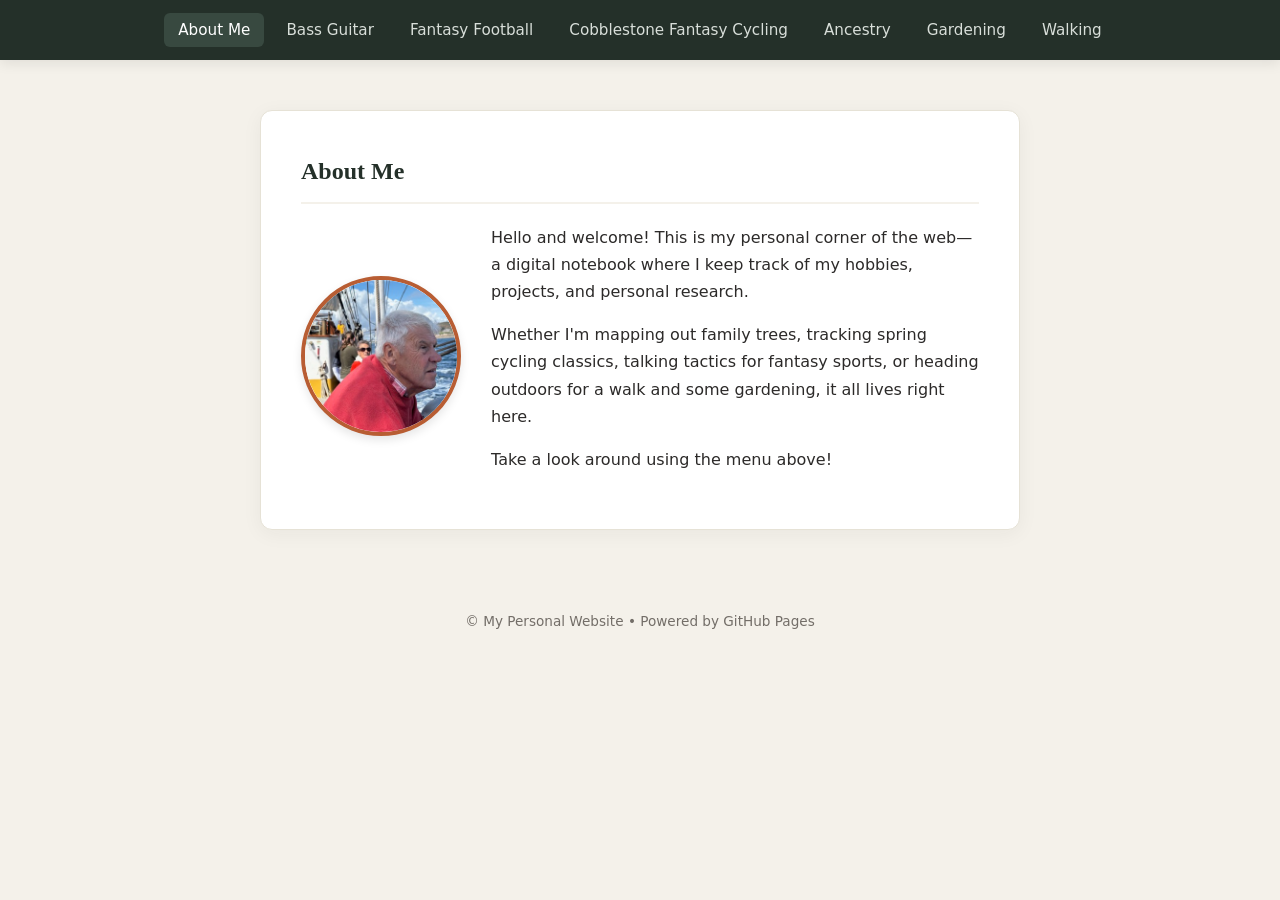
==== index.html @ 1cd587a8 "Refactor profile section and add stylesheet link Updated profile bio content and linked external sty" ====
<!DOCTYPE html>
<html lang="en">
<head>
  <meta charset="UTF-8">
  <meta name="viewport" content="width=device-width, initial-scale=1.0">
  <title>About Me | My Website</title>
  <link rel="stylesheet" href="style.css">
</head>
<body>

  <header>
    <nav>
      <ul>
        <li><a href="index.html" class="active">About Me</a></li>
        <li><a href="bass-guitar.html">Bass Guitar</a></li>
        <li><a href="fantasy-football.html">Fantasy Football</a></li>
        <li><a href="cycling.html">Cobblestone Fantasy Cycling</a></li>
        <li><a href="ancestry.html">Ancestry</a></li>
        <li><a href="gardening.html">Gardening</a></li>
        <li><a href="walking.html">Walking</a></li>
      </ul>
    </nav>
  </header>

  <main>
    <section>
      <h1>About Me</h1>
      <div class="profile-container">
        <img src="profile.jpg" alt="Profile Photo" class="profile-pic">
        <div class="bio-content">
          <p>Hello and welcome! This is my personal corner of the web—a digital notebook where I keep track of my hobbies, projects, and personal research.</p>
          <p>Whether I'm mapping out family trees, tracking spring cycling classics, talking tactics for fantasy sports, or heading outdoors for a walk and some gardening, it all lives right here.</p>
          <p>Take a look around using the menu above!</p>
        </div>
      </div>
    </section>
  </main>

  <footer>
    <p>&copy; My Personal Website • Powered by GitHub Pages</p>
  </footer>

</body>
</html>
---- style.css ----
/* --- Cozy Earth & Editorial Theme --- */
* { 
  box-sizing: border-box; 
  margin: 0; 
  padding: 0; 
}

body { 
  font-family: system-ui, -apple-system, sans-serif; 
  line-height: 1.7; 
  color: #2c2a29; 
  background-color: #f4f1ea; /* Warm parchment background */
}

/* Header & Navigation */
header { 
  background-color: #243029; /* Deep forest moss green */
  padding: 1rem 0; 
  position: sticky; 
  top: 0; 
  z-index: 100;
  box-shadow: 0 4px 12px rgba(0,0,0,0.08);
}

nav ul { 
  display: flex; 
  flex-wrap: wrap; 
  justify-content: center; 
  list-style: none; 
  gap: 8px; 
  padding: 0 15px; 
}

nav a { 
  color: #d8ded9; 
  text-decoration: none; 
  font-size: 0.95rem;
  font-weight: 500; 
  padding: 8px 14px; 
  border-radius: 6px; 
  transition: all 0.2s ease;
}

nav a:hover, nav a.active { 
  background-color: #384940; 
  color: #ffffff; 
}

/* Main Content Layout */
main { 
  max-width: 800px; 
  margin: 50px auto; 
  padding: 0 20px; 
}

section { 
  background: #ffffff; 
  padding: 40px; 
  border-radius: 12px; 
  box-shadow: 0 4px 20px rgba(44, 42, 41, 0.05); 
  border: 1px solid #e6e2d6;
}

h1, h2 { 
  font-family: Georgia, serif; /* Editorial serif look for headings */
  color: #243029; 
  margin-bottom: 20px; 
  border-bottom: 2px solid #f4f1ea; 
  padding-bottom: 10px; 
}

p {
  margin-bottom: 16px;
}

/* Profile Picture Styling (for About Me) */
.profile-container {
  display: flex;
  gap: 30px;
  align-items: center;
  flex-wrap: wrap;
}

.profile-pic {
  width: 160px;
  height: 160px;
  border-radius: 50%;
  object-fit: cover;
  border: 4px solid #b85d33; /* Warm terracotta accent border */
  box-shadow: 0 4px 10px rgba(0,0,0,0.1);
  background-color: #e6e2d6;
}

.bio-content {
  flex: 1;
  min-width: 260px;
}

/* Footer */
footer { 
  text-align: center; 
  padding: 30px; 
  color: #736e68; 
  font-size: 0.85rem; 
}
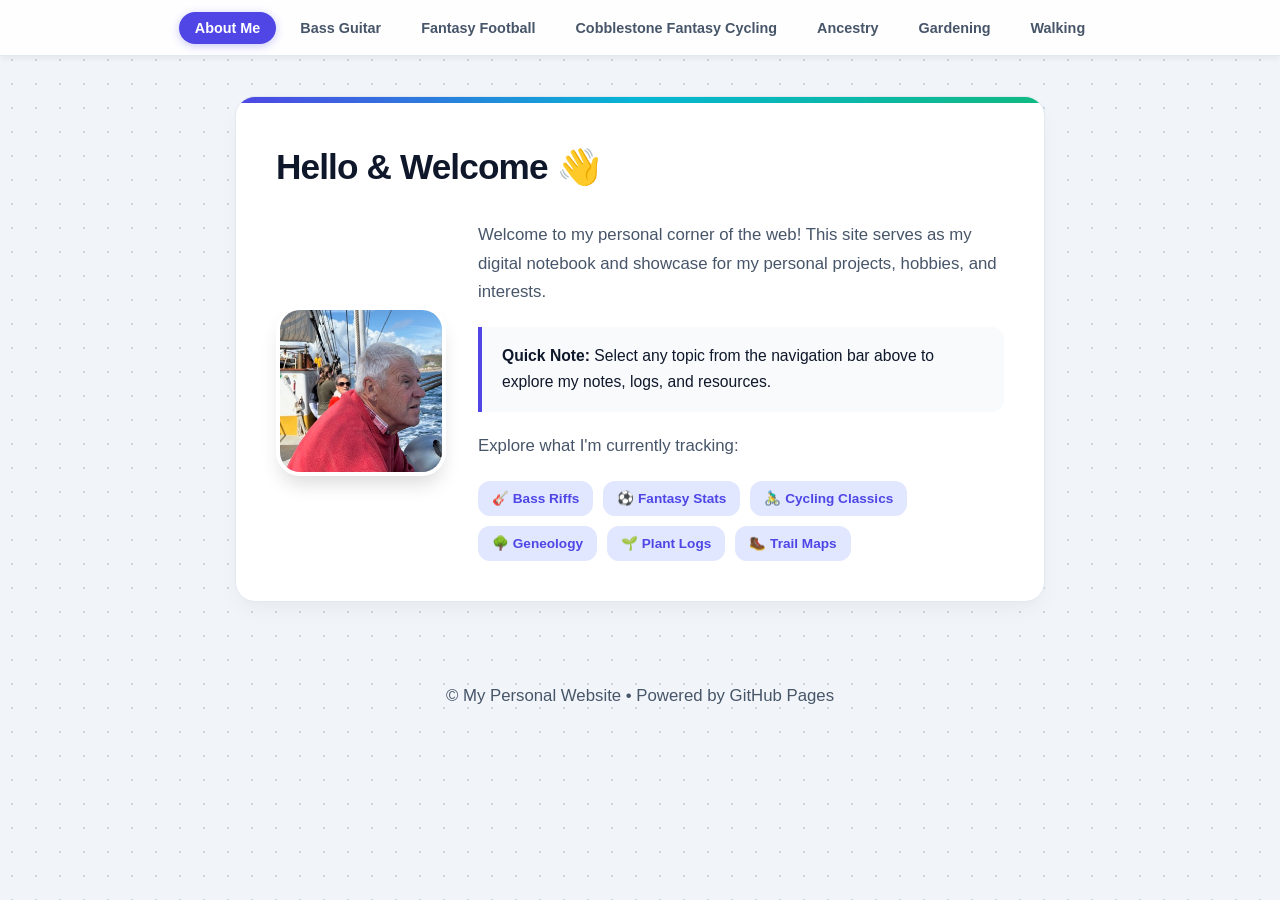
==== commit fac9ebb8: "Revise About Me section with new content and layout Updated the content and structure of the About M" ====
--- a/index.html
+++ b/index.html
@@ -24,13 +24,27 @@
 
   <main>
     <section>
-      <h1>About Me</h1>
+      <h1>Hello & Welcome 👋</h1>
+      
       <div class="profile-container">
         <img src="profile.jpg" alt="Profile Photo" class="profile-pic">
         <div class="bio-content">
-          <p>Hello and welcome! This is my personal corner of the web—a digital notebook where I keep track of my hobbies, projects, and personal research.</p>
-          <p>Whether I'm mapping out family trees, tracking spring cycling classics, talking tactics for fantasy sports, or heading outdoors for a walk and some gardening, it all lives right here.</p>
-          <p>Take a look around using the menu above!</p>
+          <p>Welcome to my personal corner of the web! This site serves as my digital notebook and showcase for my personal projects, hobbies, and interests.</p>
+          
+          <div class="highlight-box">
+            <p><strong>Quick Note:</strong> Select any topic from the navigation bar above to explore my notes, logs, and resources.</p>
+          </div>
+
+          <p>Explore what I'm currently tracking:</p>
+          
+          <div class="badge-container">
+            <span class="badge">🎸 Bass Riffs</span>
+            <span class="badge">⚽ Fantasy Stats</span>
+            <span class="badge">🚴‍♂️ Cycling Classics</span>
+            <span class="badge">🌳 Geneology</span>
+            <span class="badge">🌱 Plant Logs</span>
+            <span class="badge">🥾 Trail Maps</span>
+          </div>
         </div>
       </div>
     </section>
--- a/style.css
+++ b/style.css
@@ -1,95 +1,146 @@
-
-/* --- Cozy Earth & Editorial Theme --- */
-* { 
-  box-sizing: border-box; 
-  margin: 0; 
-  padding: 0; 
+/* --- Pro Digital Garden Theme --- */
+:root {
+  --primary: #4f46e5;
+  --primary-hover: #4338ca;
+  --bg-main: #f1f5f9;
+  --card-bg: #ffffff;
+  --text-main: #0f172a;
+  --text-muted: #475569;
+  --border-color: #e2e8f0;
+  --accent-soft: #e0e7ff;
 }
 
-body { 
-  font-family: system-ui, -apple-system, sans-serif; 
-  line-height: 1.7; 
-  color: #2c2a29; 
-  background-color: #f4f1ea; /* Warm parchment background */
+* {
+  box-sizing: border-box;
+  margin: 0;
+  padding: 0;
+}
+
+body {
+  font-family: -apple-system, BlinkMacSystemFont, "Segoe UI", Roboto, Helvetica, Arial, sans-serif;
+  line-height: 1.7;
+  color: var(--text-main);
+  background-color: var(--bg-main);
+  background-image: radial-gradient(#cbd5e1 1px, transparent 1px);
+  background-size: 24px 24px; /* Subtle dotted grid background pattern */
+  min-height: 100vh;
 }
 
 /* Header & Navigation */
-header { 
-  background-color: #243029; /* Deep forest moss green */
-  padding: 1rem 0; 
-  position: sticky; 
-  top: 0; 
+header {
+  background-color: rgba(255, 255, 255, 0.9);
+  backdrop-filter: blur(8px);
+  border-bottom: 1px solid var(--border-color);
+  position: sticky;
+  top: 0;
   z-index: 100;
-  box-shadow: 0 4px 12px rgba(0,0,0,0.08);
+  box-shadow: 0 4px 6px -1px rgba(0, 0, 0, 0.05);
 }
 
-nav ul { 
-  display: flex; 
-  flex-wrap: wrap; 
-  justify-content: center; 
-  list-style: none; 
-  gap: 8px; 
-  padding: 0 15px; 
+nav ul {
+  display: flex;
+  flex-wrap: wrap;
+  justify-content: center;
+  list-style: none;
+  gap: 8px;
+  padding: 14px 20px;
+  max-width: 1100px;
+  margin: 0 auto;
 }
 
-nav a { 
-  color: #d8ded9; 
-  text-decoration: none; 
-  font-size: 0.95rem;
-  font-weight: 500; 
-  padding: 8px 14px; 
-  border-radius: 6px; 
-  transition: all 0.2s ease;
+nav a {
+  color: var(--text-muted);
+  text-decoration: none;
+  font-size: 0.9rem;
+  font-weight: 600;
+  padding: 8px 16px;
+  border-radius: 20px;
+  transition: all 0.2s ease-in-out;
+  background: transparent;
 }
 
-nav a:hover, nav a.active { 
-  background-color: #384940; 
-  color: #ffffff; 
+nav a:hover {
+  color: var(--primary);
+  background-color: var(--accent-soft);
 }
 
-/* Main Content Layout */
-main { 
-  max-width: 800px; 
-  margin: 50px auto; 
-  padding: 0 20px; 
+nav a.active {
+  background-color: var(--primary);
+  color: #ffffff;
+  box-shadow: 0 2px 8px rgba(79, 70, 229, 0.3);
 }
 
-section { 
-  background: #ffffff; 
-  padding: 40px; 
-  border-radius: 12px; 
-  box-shadow: 0 4px 20px rgba(44, 42, 41, 0.05); 
-  border: 1px solid #e6e2d6;
+/* Main Content Area */
+main {
+  max-width: 850px;
+  margin: 40px auto;
+  padding: 0 20px;
 }
 
-h1, h2 { 
-  font-family: Georgia, serif; /* Editorial serif look for headings */
-  color: #243029; 
-  margin-bottom: 20px; 
-  border-bottom: 2px solid #f4f1ea; 
-  padding-bottom: 10px; 
+section {
+  background: var(--card-bg);
+  padding: 40px;
+  border-radius: 20px;
+  box-shadow: 0 10px 25px -5px rgba(0, 0, 0, 0.05), 0 8px 10px -6px rgba(0, 0, 0, 0.01);
+  border: 1px solid var(--border-color);
+  position: relative;
+  overflow: hidden;
+}
+
+/* Accent Banner Line across top of main card */
+section::before {
+  content: "";
+  position: absolute;
+  top: 0;
+  left: 0;
+  right: 0;
+  height: 6px;
+  background: linear-gradient(90deg, #4f46e5, #06b6d4, #10b981);
+}
+
+h1 {
+  font-size: 2.2rem;
+  font-weight: 800;
+  color: var(--text-main);
+  margin-bottom: 24px;
+  letter-spacing: -0.025em;
 }
 
 p {
-  margin-bottom: 16px;
+  font-size: 1.05rem;
+  margin-bottom: 18px;
+  color: var(--text-muted);
 }
 
-/* Profile Picture Styling (for About Me) */
+/* Links inside content */
+main a {
+  color: var(--primary);
+  text-decoration: none;
+  font-weight: 600;
+  border-bottom: 2px solid var(--accent-soft);
+  transition: border-color 0.2s;
+}
+
+main a:hover {
+  border-color: var(--primary);
+}
+
+/* Profile Picture Layout */
 .profile-container {
   display: flex;
-  gap: 30px;
+  gap: 32px;
   align-items: center;
   flex-wrap: wrap;
 }
 
 .profile-pic {
-  width: 160px;
-  height: 160px;
-  border-radius: 50%;
+  width: 170px;
+  height: 170px;
+  border-radius: 24px; /* Modern squircle shape */
   object-fit: cover;
-  border: 4px solid #b85d33; /* Warm terracotta accent border */
-  box-shadow: 0 4px 10px rgba(0,0,0,0.1);
-  background-color: #e6e2d6;
+  border: 4px solid #ffffff;
+  box-shadow: 0 12px 20px -5px rgba(0, 0, 0, 0.15);
+  background-color: #f1f5f9;
 }
 
 .bio-content {
@@ -97,10 +148,42 @@
   min-width: 260px;
 }
 
+/* Highlight Box Component */
+.highlight-box {
+  background-color: #f8fafc;
+  border-left: 4px solid var(--primary);
+  padding: 16px 20px;
+  border-radius: 0 12px 12px 0;
+  margin: 20px 0;
+}
+
+.highlight-box p {
+  margin: 0;
+  font-size: 0.98rem;
+  color: var(--text-main);
+}
+
+/* Topic Grid Badges for pages */
+.badge-container {
+  display: flex;
+  gap: 10px;
+  flex-wrap: wrap;
+  margin-top: 20px;
+}
+
+.badge {
+  background: var(--accent-soft);
+  color: var(--primary);
+  padding: 6px 14px;
+  border-radius: 12px;
+  font-size: 0.85rem;
+  font-weight: 600;
+}
+
 /* Footer */
-footer { 
-  text-align: center; 
-  padding: 30px; 
-  color: #736e68; 
-  font-size: 0.85rem; 
+footer {
+  text-align: center;
+  padding: 40px 20px;
+  color: #94a3b8;
+  font-size: 0.85rem;
 }
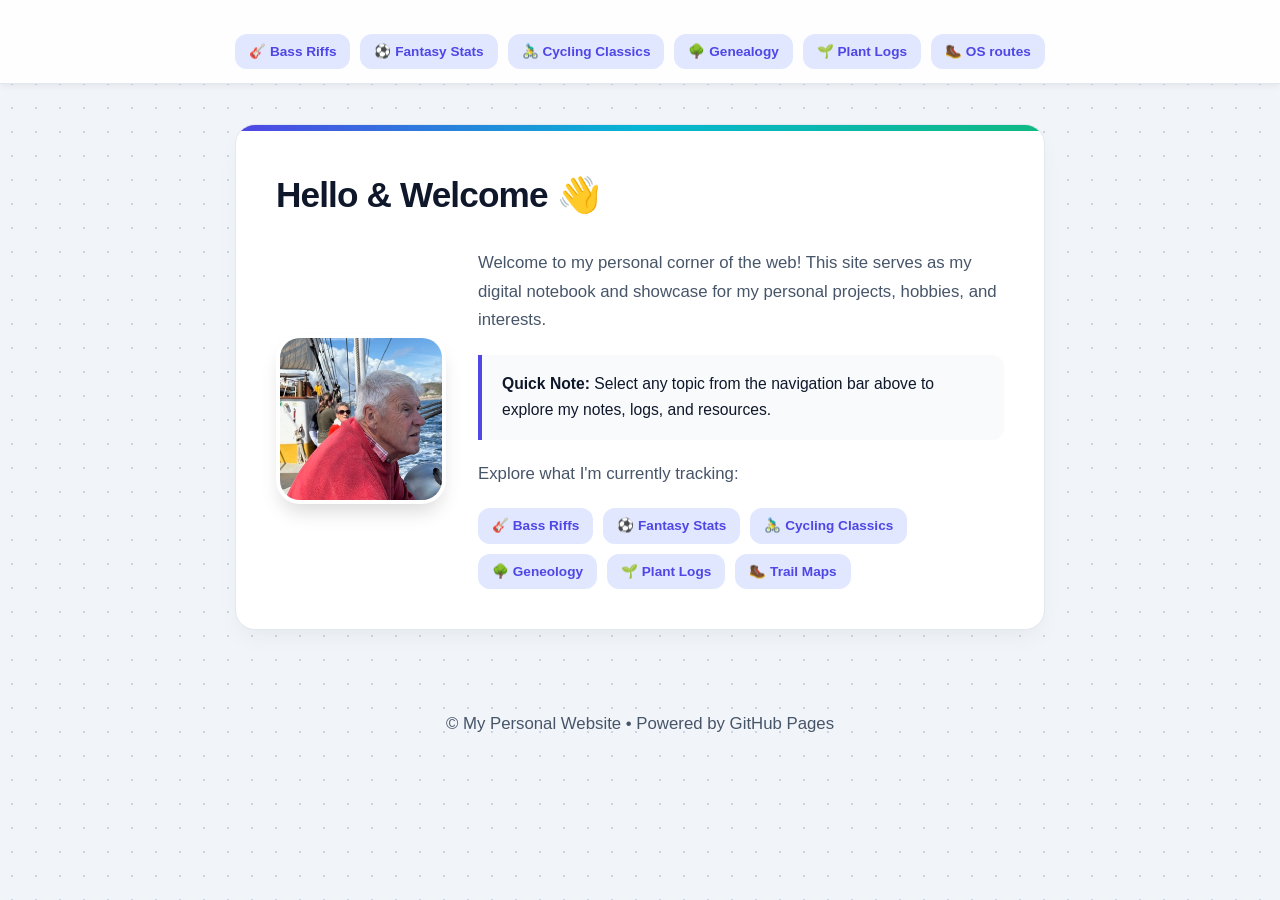
==== commit e3d3dffb: "Enhance navigation with badge links for activities Added badge links for various activities in the n" ====
--- a/index.html
+++ b/index.html
@@ -11,13 +11,14 @@
   <header>
     <nav>
       <ul>
-        <li><a href="index.html" class="active">About Me</a></li>
-        <li><a href="bass-guitar.html">Bass Guitar</a></li>
-        <li><a href="fantasy-football.html">Fantasy Football</a></li>
-        <li><a href="cycling.html">Cobblestone Fantasy Cycling</a></li>
-        <li><a href="ancestry.html">Ancestry</a></li>
-        <li><a href="gardening.html">Gardening</a></li>
-        <li><a href="walking.html">Walking</a></li>
+        <div class="badge-container">
+  <a href="bass-guitar.html" class="badge">🎸 Bass Riffs</a>
+  <a href="fantasy-football.html" class="badge">⚽ Fantasy Stats</a>
+  <a href="cycling.html" class="badge">🚴‍♂️ Cycling Classics</a>
+  <a href="ancestry.html" class="badge">🌳 Genealogy</a>
+  <a href="gardening.html" class="badge">🌱 Plant Logs</a>
+  <a href="walking.html" class="badge">🥾 OS routes</a>
+</div>
       </ul>
     </nav>
   </header>
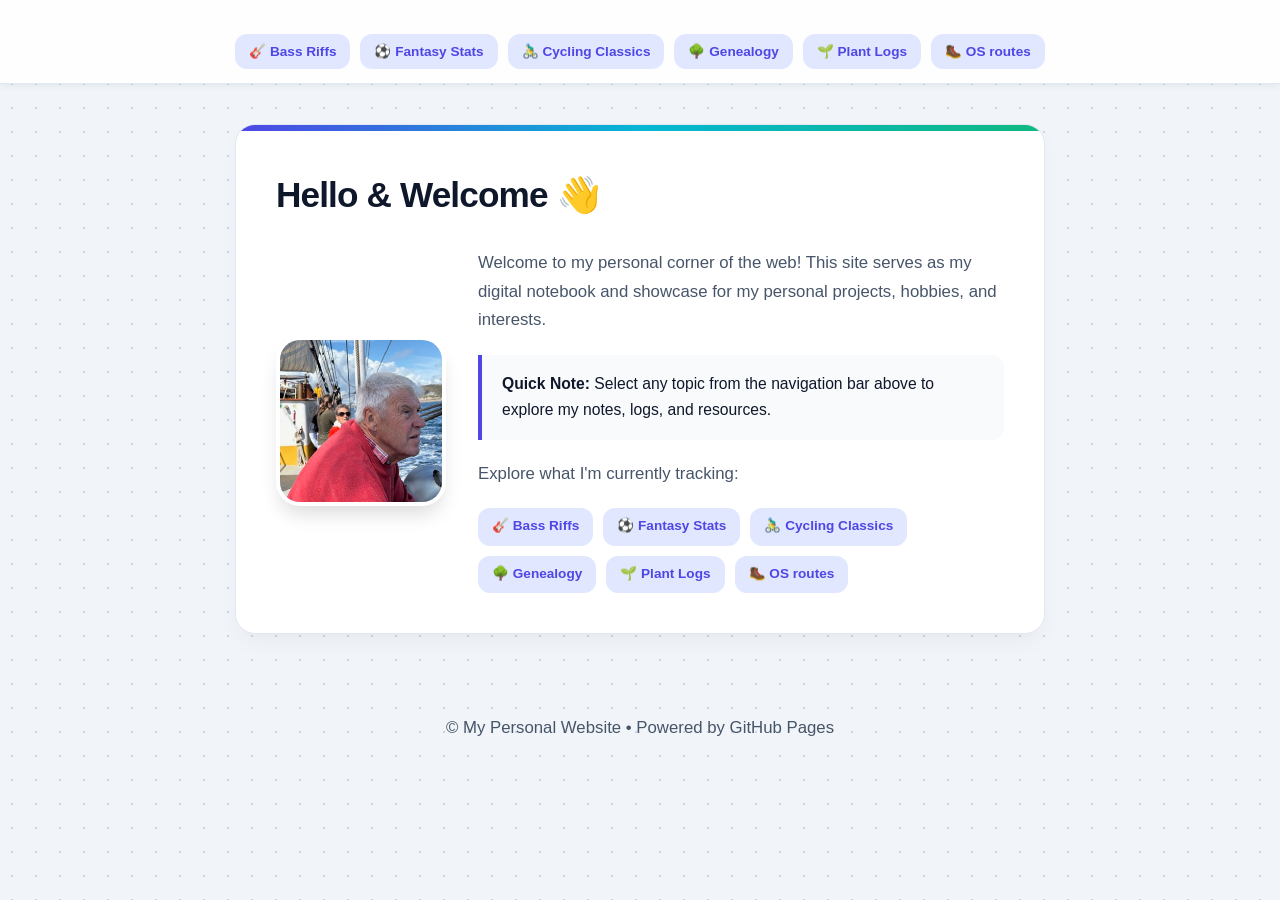
==== commit dc7d4ba1: "Convert badges to links in index.html Replaced badge spans with anchor links for better navigation." ====
--- a/index.html
+++ b/index.html
@@ -39,13 +39,13 @@
           <p>Explore what I'm currently tracking:</p>
           
           <div class="badge-container">
-            <span class="badge">🎸 Bass Riffs</span>
-            <span class="badge">⚽ Fantasy Stats</span>
-            <span class="badge">🚴‍♂️ Cycling Classics</span>
-            <span class="badge">🌳 Geneology</span>
-            <span class="badge">🌱 Plant Logs</span>
-            <span class="badge">🥾 Trail Maps</span>
-          </div>
+  <a href="bass-guitar.html" class="badge">🎸 Bass Riffs</a>
+  <a href="fantasy-football.html" class="badge">⚽ Fantasy Stats</a>
+  <a href="cycling.html" class="badge">🚴‍♂️ Cycling Classics</a>
+  <a href="ancestry.html" class="badge">🌳 Genealogy</a>
+  <a href="gardening.html" class="badge">🌱 Plant Logs</a>
+  <a href="walking.html" class="badge">🥾 OS routes</a>
+</div>
         </div>
       </div>
     </section>
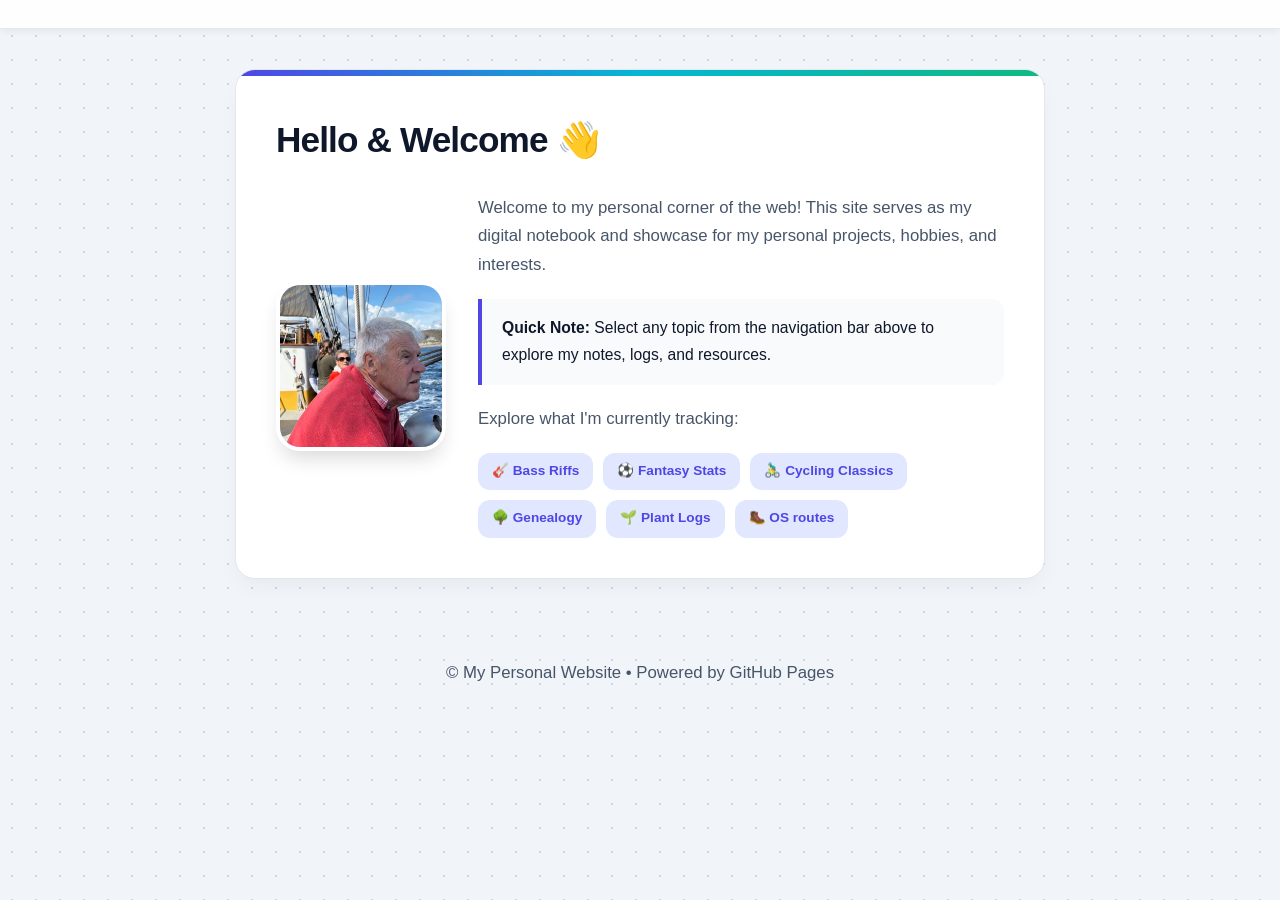
==== commit 0c530515: "Remove badge links from index.html Removed badge links from the navigation menu." ====
--- a/index.html
+++ b/index.html
@@ -11,14 +11,7 @@
   <header>
     <nav>
       <ul>
-        <div class="badge-container">
-  <a href="bass-guitar.html" class="badge">🎸 Bass Riffs</a>
-  <a href="fantasy-football.html" class="badge">⚽ Fantasy Stats</a>
-  <a href="cycling.html" class="badge">🚴‍♂️ Cycling Classics</a>
-  <a href="ancestry.html" class="badge">🌳 Genealogy</a>
-  <a href="gardening.html" class="badge">🌱 Plant Logs</a>
-  <a href="walking.html" class="badge">🥾 OS routes</a>
-</div>
+       
       </ul>
     </nav>
   </header>
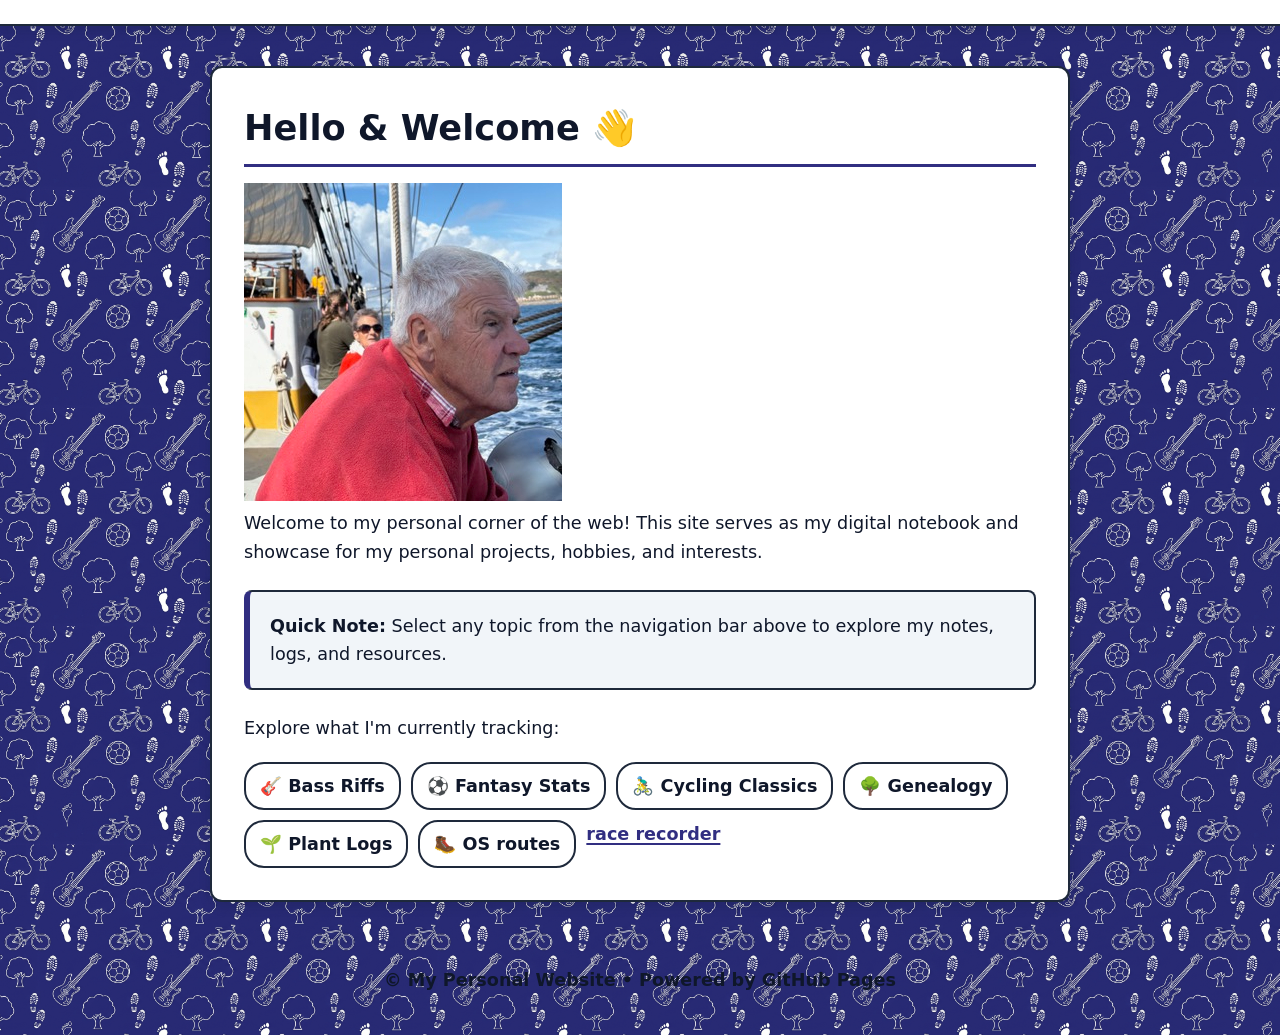
==== commit 0c315f79: "Add link to race finisher bib recorder" ====
--- a/index.html
+++ b/index.html
@@ -38,7 +38,9 @@
   <a href="ancestry.html" class="badge">🌳 Genealogy</a>
   <a href="gardening.html" class="badge">🌱 Plant Logs</a>
   <a href="walking.html" class="badge">🥾 OS routes</a>
-</div>
+            <a href="race_finisher_bib_recorder.html"> race recorder </a>
+
+  </div>
         </div>
       </div>
     </section>
--- a/style.css
+++ b/style.css
@@ -1,40 +1,51 @@
-/* --- Pro Digital Garden Theme --- */
+/* ==========================================================================
+   High-Contrast Modern Digital Garden Theme
+   ========================================================================== */
+
 :root {
-  --primary: #4f46e5;
-  --primary-hover: #4338ca;
-  --bg-main: #f1f5f9;
-  --card-bg: #ffffff;
-  --text-main: #0f172a;
-  --text-muted: #475569;
-  --border-color: #e2e8f0;
-  --accent-soft: #e0e7ff;
-}
-
+  --bg-color: #f8fafc;
+  --surface-bg: #ffffff;
+  --text-main: #0f172a;        /* High-contrast dark navy text */
+  --text-muted: #334155;       /* Readable secondary text */
+  --primary: #312e81;          /* Deep high-contrast indigo */
+  --primary-hover: #1e1b4b;    /* Darker active/hover state */
+  --accent: #0284c7;           /* Vibrant oceanic blue for interactive elements */
+  --border-color: #1e293b;     /* Dark high-contrast borders */
+  --highlight-bg: #f1f5f9;     /* Light slate background for callout boxes */
+  --badge-bg: #ffffff;
+  --badge-text: #0f172a;
+  --shadow-strong: 0 4px 12px rgba(15, 23, 42, 0.15);
+}
+
+/* Base Styles */
 * {
   box-sizing: border-box;
   margin: 0;
   padding: 0;
 }
 
+/* Update the Body section in style.css */
 body {
-  font-family: -apple-system, BlinkMacSystemFont, "Segoe UI", Roboto, Helvetica, Arial, sans-serif;
-  line-height: 1.7;
-  color: var(--text-main);
-  background-color: var(--bg-main);
-  background-image: radial-gradient(#cbd5e1 1px, transparent 1px);
-  background-size: 24px 24px; /* Subtle dotted grid background pattern */
-  min-height: 100vh;
-}
-
+  font-family: system-ui, -apple-system, BlinkMacSystemFont, 'Segoe UI', Roboto, Oxygen, Ubuntu, Cantarell, sans-serif;
+  background-color: #312e81; /* Indigo base color matching root --primary */
+  color: var(--text-main);
+  line-height: 1.6;
+  font-size: 1.1rem;
+  
+  /* Apply the new distinct pattern image */
+  background-image: url('pattern-bg.png');
+  background-size: 400px; /* Adjust size to taste */
+  background-repeat: repeat;
+  background-position: center;
+}
 /* Header & Navigation */
 header {
-  background-color: rgba(255, 255, 255, 0.9);
-  backdrop-filter: blur(8px);
-  border-bottom: 1px solid var(--border-color);
   position: sticky;
   top: 0;
-  z-index: 100;
-  box-shadow: 0 4px 6px -1px rgba(0, 0, 0, 0.05);
+  background-color: var(--surface-bg);
+  border-bottom: 2px solid var(--border-color);
+  box-shadow: var(--shadow-strong);
+  z-index: 1000;
 }
 
 nav ul {
@@ -42,148 +53,158 @@
   flex-wrap: wrap;
   justify-content: center;
   list-style: none;
+  padding: 12px 20px;
   gap: 8px;
-  padding: 14px 20px;
-  max-width: 1100px;
-  margin: 0 auto;
 }
 
 nav a {
-  color: var(--text-muted);
   text-decoration: none;
-  font-size: 0.9rem;
-  font-weight: 600;
+  color: var(--text-main);
+  font-weight: 700;
   padding: 8px 16px;
-  border-radius: 20px;
+  border-radius: 6px;
+  border: 2px solid transparent;
   transition: all 0.2s ease-in-out;
-  background: transparent;
-}
-
-nav a:hover {
-  color: var(--primary);
-  background-color: var(--accent-soft);
+}
+
+nav a:hover,
+nav a:focus {
+  background-color: var(--primary);
+  color: #ffffff;
+  border-color: var(--primary-hover);
 }
 
 nav a.active {
   background-color: var(--primary);
   color: #ffffff;
-  box-shadow: 0 2px 8px rgba(79, 70, 229, 0.3);
-}
-
-/* Main Content Area */
+  border-color: var(--border-color);
+}
+
+/* Layout Main Container */
 main {
-  max-width: 850px;
+  max-width: 860px;
   margin: 40px auto;
-  padding: 0 20px;
-}
-
-section {
-  background: var(--card-bg);
-  padding: 40px;
-  border-radius: 20px;
-  box-shadow: 0 10px 25px -5px rgba(0, 0, 0, 0.05), 0 8px 10px -6px rgba(0, 0, 0, 0.01);
-  border: 1px solid var(--border-color);
-  position: relative;
-  overflow: hidden;
-}
-
-/* Accent Banner Line across top of main card */
-section::before {
-  content: "";
-  position: absolute;
-  top: 0;
-  left: 0;
-  right: 0;
-  height: 6px;
-  background: linear-gradient(90deg, #4f46e5, #06b6d4, #10b981);
-}
-
+  padding: 32px;
+  background-color: var(--surface-bg);
+  border: 2px solid var(--border-color);
+  border-radius: 12px;
+  box-shadow: var(--shadow-strong);
+}
+
+/* Typography */
 h1 {
   font-size: 2.2rem;
-  font-weight: 800;
-  color: var(--text-main);
-  margin-bottom: 24px;
-  letter-spacing: -0.025em;
+  color: var(--text-main);
+  margin-bottom: 16px;
+  border-bottom: 3px solid var(--primary);
+  padding-bottom: 8px;
+}
+
+h2 {
+  font-size: 1.6rem;
+  color: var(--text-main);
+  margin-top: 28px;
+  margin-bottom: 12px;
 }
 
 p {
-  font-size: 1.05rem;
-  margin-bottom: 18px;
-  color: var(--text-muted);
+  margin-bottom: 16px;
+  color: var(--text-main);
 }
 
 /* Links inside content */
 main a {
   color: var(--primary);
-  text-decoration: none;
-  font-weight: 600;
-  border-bottom: 2px solid var(--accent-soft);
-  transition: border-color 0.2s;
-}
-
-main a:hover {
-  border-color: var(--primary);
-}
-
-/* Profile Picture Layout */
-.profile-container {
-  display: flex;
-  gap: 32px;
-  align-items: center;
-  flex-wrap: wrap;
-}
-
-.profile-pic {
-  width: 170px;
-  height: 170px;
-  border-radius: 24px; /* Modern squircle shape */
+  font-weight: 700;
+  text-decoration: underline;
+  text-decoration-thickness: 2px;
+  text-underline-offset: 3px;
+}
+
+main a:hover,
+main a:focus {
+  color: var(--accent);
+  background-color: #e0f2fe;
+}
+
+/* Content Images */
+.content-image {
+  width: 100%;
+  max-height: 420px;
   object-fit: cover;
-  border: 4px solid #ffffff;
-  box-shadow: 0 12px 20px -5px rgba(0, 0, 0, 0.15);
-  background-color: #f1f5f9;
-}
-
-.bio-content {
-  flex: 1;
-  min-width: 260px;
-}
-
-/* Highlight Box Component */
+  border-radius: 8px;
+  margin: 24px 0;
+  border: 2px solid var(--border-color);
+  box-shadow: var(--shadow-strong);
+}
+
+/* Highlight / Callout Boxes */
 .highlight-box {
-  background-color: #f8fafc;
-  border-left: 4px solid var(--primary);
-  padding: 16px 20px;
-  border-radius: 0 12px 12px 0;
-  margin: 20px 0;
+  background-color: var(--highlight-bg);
+  border: 2px solid var(--border-color);
+  border-left: 6px solid var(--primary);
+  border-radius: 8px;
+  padding: 20px;
+  margin: 24px 0;
+  color: var(--text-main);
+  font-weight: 500;
 }
 
 .highlight-box p {
-  margin: 0;
-  font-size: 0.98rem;
-  color: var(--text-main);
-}
-
-/* Topic Grid Badges for pages */
+  margin-bottom: 0;
+}
+
+/* Profile / Badges styling for Index */
 .badge-container {
   display: flex;
+  flex-wrap: wrap;
   gap: 10px;
-  flex-wrap: wrap;
   margin-top: 20px;
 }
 
-.badge {
-  background: var(--accent-soft);
-  color: var(--primary);
-  padding: 6px 14px;
-  border-radius: 12px;
-  font-size: 0.85rem;
-  font-weight: 600;
+.badge-container a.badge {
+  text-decoration: none;
+  background-color: var(--badge-bg);
+  color: var(--text-main);
+  border: 2px solid var(--border-color);
+  font-weight: 700;
+  padding: 8px 14px;
+  border-radius: 20px;
+  display: inline-block;
+  transition: all 0.2s ease-in-out;
+  cursor: pointer;
+}
+
+.badge-container a.badge:hover,
+.badge-container a.badge:focus {
+  background-color: var(--primary);
+  color: #ffffff;
+  border-color: var(--primary-hover);
+  transform: translateY(-2px);
 }
 
 /* Footer */
 footer {
   text-align: center;
-  padding: 40px 20px;
-  color: #94a3b8;
-  font-size: 0.85rem;
-}
+  padding: 24px;
+  color: var(--text-muted);
+  font-weight: 600;
+  margin-top: 40px;
+}
+
+/* Responsive adjustments */
+@media (max-width: 600px) {
+  main {
+    margin: 16px;
+    padding: 20px;
+  }
+  
+  nav ul {
+    flex-direction: column;
+    align-items: stretch;
+  }
+  
+  nav a {
+    text-align: center;
+  }
+}
